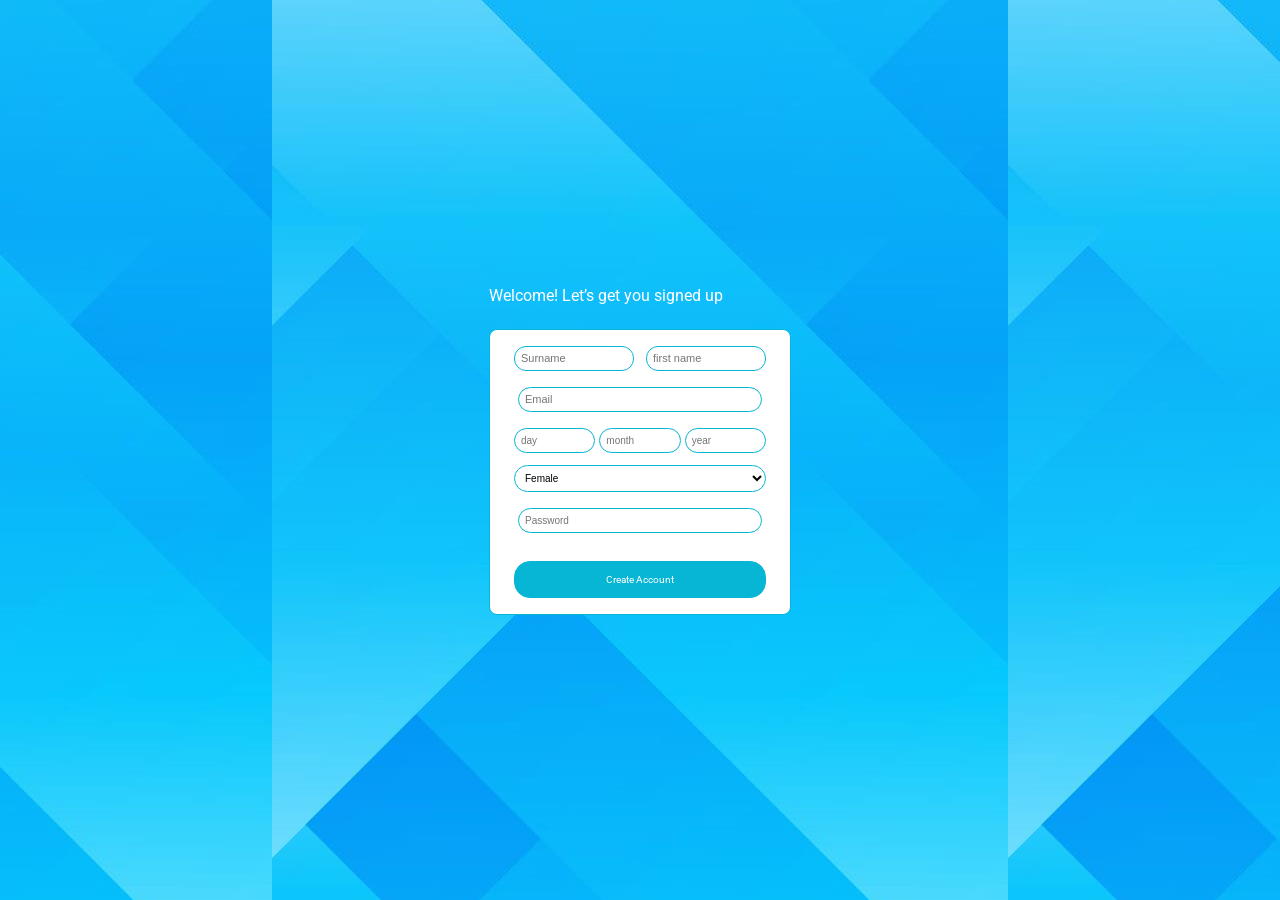
==== index.html @ c4c36bc3 "create the sign up form" ====
<!doctype html>
<html lang="en">
  <head>
    <meta charset="UTF-8" />
    <meta name="viewport" content="width=device-width, initial-scale=1.0" />
    <title>Login | Acadify</title>
    <link rel="preconnect" href="https://fonts.googleapis.com" />
    <link rel="preconnect" href="https://fonts.gstatic.com" crossorigin />
    <link rel="preconnect" href="https://fonts.googleapis.com" />
    <link rel="preconnect" href="https://fonts.gstatic.com" crossorigin />
    <link
      href="https://fonts.googleapis.com/css2?family=Roboto:ital,wght@0,100..900;1,100..900&display=swap"
      rel="stylesheet"
    />
    <link rel="stylesheet" href="styles/general.css" />
    <link rel="stylesheet" href="styles/login.css" />
    <link rel="stylesheet" href="styles/sign-up.css" />
  </head>
  <body>
    <section class="login">
      <div class="login-con">
        <div class="logo"><p>Acadify</p></div>
        <div class="login-details">
          <div class="login-hd">
            <p>Login</p>
          </div>
          <form class="login-inputs">
            <div class="email-input">
              <p>Email</p>
              <input placeholder="username@gmail.com" type="email" />
            </div>
            <div class="email-input">
              <p>Password</p>
              <input placeholder="password" type="password" />
            </div>
            <div class="forgot-p">
              <p><a href="#">Forgot password?</a></p>
            </div>
            <div class="login-button">
              <button class="login-cta"><a href="main.html">Sign in</a></button>
            </div>
          </form>
        </div>
      </div>
      <div class="sign-up-div">
        <div class="sign-up-cta">
          <span>Sign up</span>
        </div>
      </div>
    </section>
    <section class="sign-up">
      <div class="sign-up-hder">
        <p>Welcome! Let’s get you signed up</p>
      </div>
      <div class="sign-up-form">
        <div class="account-detail">
          <form action="" class="form1">
            <input class="surname" placeholder="Surname" type="text" />
            <input class="First-name" placeholder="first name" type="text" />
          </form>
          <form action="" class="form2">
            <input placeholder="Email" type="email" class="email" />
          </form>
          <form action="" class="form4">
            <input
              placeholder="day"
              type="number"
              class="day"
              min="1"
              max="30"
            />
            <input
              placeholder="month"
              type="number"
              class="month"
              min="1"
              max="12"
            />
            <input
              placeholder="year"
              type="number"
              class="year"
              min="1900"
              max="2026"
            />
          </form>
          <form action="" class="form5">
            <select name="" id="">
              <option value="Female" class="Female-g">Female</option>
              <option value="male" class="male-g">Male</option>
            </select>
          </form>
          <form action="" class="form3">
            <input placeholder="Password" type="password" class="email" />
          </form>
          <div class="submit-cta">
            <p>Create Account</p>
          </div>
        </div>
      </div>
    </section>
  </body>
</html>
---- styles/general.css ----
* {
  margin: 0;
  padding: 0;
  box-sizing: border-box;
}
html {
  font-size: 62.5%;
  scroll-behavior: smooth;
}
:root {
  --mobile-hder: 2.8rem;
  --mobile-sub-hder: 1.8rem;
  --mobile-bd-text: 1.4rem;
  --mobile-sub-bd-text: 1.4rem;
  --primary-color: #4f46e5;
  --hover-color: #8230cf;
  --hover-color-s: #17bedb;
  --accent-color: #9333ea;
  --background-color: #f8fafc;
  --secondary-color: #06b6d4;
  --text-primary: #0f172a;
  --text-secondary: #64748b;
  --section: #ffffff;
  --bold: 600;
  --medium: 500;
  --regular: 400;
}
body {
  padding: 0;
  margin: 0;
  position: relative;
  font-family: "Roboto", sans-serif;
  font-optical-sizing: auto;
  font-weight: 300;
  font-style: normal;
  background-color: var(--background-color);
  color: var(--text-primary);
}
a {
  text-decoration: none;
  color: black;
}
---- styles/login.css ----
* {
  margin: 0;
  padding: 0;
  box-sizing: border-box;
}

:root {
  --mobile-hder: 2.8rem;
  --mobile-sub-hder: 1.8rem;
  --mobile-bd-text: 1.4rem;
  --mobile-sub-bd-text: 1.4rem;
  --primary-color: #4f46e5;
  --hover-color: #8230cf;
  --hover-color-s: #17bedb;
  --accent-color: #9333ea;
  --background-color: #f8fafc;
  --secondary-color: #06b6d4;
  --text-primary: #0f172a;
  --text-secondary: #64748b;
  --section: #ffffff;
  --bold: 600;
  --medium: 500;
  --regular: 400;
}

html {
  font-size: 62.5%;
}

body {
  position: relative;

  padding: 2.4rem;
  box-sizing: border-box;
  background-image: url("../images/抽象的な青色の背景.jfif");
  background-position: center;
  object-fit: cover;
  font-family: "Roboto", sans-serif;
  font-optical-sizing: auto;
  font-weight: 300;
  font-style: normal;
  display: flex;
  justify-content: center;
  height: 100vh;
}
/* .overlay {
  background-color: rgba(0, 0, 0, 0.4);
  margin: 2rem;
  padding: 3rem 4rem;
  border: none;
  border-radius: 1.2rem;
} */
.login-con {
  display: flex;
  flex-direction: column;
  padding: 1.2rem 2.4rem;
  border: 1px solid rgba(255, 255, 255, 0.8);
  border-radius: 1.2rem;
  gap: 2rem;
  background-color: rgba(255, 255, 255, 0.1);
}
.logo {
  color: white;
  font-size: 1.6rem;
  font-weight: 500;
  display: flex;
  justify-content: center;
}
.login-hd p {
  color: white;
  font-size: 1.4rem;
  font-weight: 500;
}
.login-inputs {
  display: flex;
  flex-direction: column;
  align-items: center;
  margin-top: 1.2rem;
  flex: 1;
}
.email-input {
  display: flex;
  flex-direction: column;
  gap: 0.8rem;
  font-size: 1.2rem;
  color: white;
  margin-top: 1.2rem;
}
.email-input input {
  padding: 0.6rem 0.8rem 0.6rem 1.2rem;
  border-radius: 0.6rem;
  border: none;
  outline: none;
  font-size: 1.1rem;
}
.email-input input::placeholder {
  font-size: 1rem;
  color: rgba(0, 0, 0, 0.2);
}
.forgot-p {
  margin-top: 1.2rem;
  display: flex;
}
.login-button {
  margin-top: 1.2rem;
}
.login-button button {
  background-color: rgb(51, 95, 240);
  color: white;
  border: none;
  padding: 0.8rem 1.6rem;
  border-radius: 0.8rem;
  font-size: 1.1rem;
  transition: background-color 0.2s ease;
}
.login-button button a {
  color: white;
  text-decoration: none;
}
.login-button button:hover {
  background-color: rgb(44, 81, 204);
}
.sign-up-div {
  display: flex;
  justify-content: center;
  padding-top: 8rem;
}
.login {
  display: flex;
  flex-direction: column;
  justify-content: center;
  display: none;
}
.sign-up-cta {
  background-color: #f8fafc;
  border: 1px solid rgb(51, 95, 240);
  border-radius: 2rem;
  color: rgb(51, 95, 240);
  padding: 0.8rem 3.2rem;
  width: 100%;
  font-size: 1.6rem;
  font-weight: 300;
  display: flex;
  justify-content: center;
  transition: background-color 0.2s ease;
}
.sign-up-cta:hover {
  background-color: white;
}
---- styles/sign-up.css ----
.sign-up {
  display: flex;
  flex-direction: column;
  justify-content: center;
}
.sign-up-hder p {
  font-size: 1.6rem;
  font-weight: 400;
  color: white;
}
.sign-up-form {
  display: flex;
  flex-direction: column;
  border: 1px solid var(--secondary-color);
  background-color: white;
  border-radius: 0.8rem;
  padding: 1.6rem 2.4rem;
  margin-top: 2.4rem;
}
.form1 {
  display: flex;
  gap: 1.2rem;
}
.form1 input {
  max-width: 12rem;
  padding: 0.6rem;
  border: 1px solid var(--secondary-color);
  border-radius: 1.2rem;
  font-size: 1rem;
  outline: none;
  background-color: white;
}
.form1 input::placeholder,
.form2 input::placeholder {
  font-size: 1.1rem;
}
.form2,
.form3 {
  flex: 1;
  padding: 0.4rem 0.4rem;
  border-radius: 1.2rem;
  font-size: 1rem;
  outline: none;
  background-color: white;
}
.account-detail {
  display: flex;
  flex-direction: column;
  /* align-items: center; */
  justify-content: center;
  cursor: pointer;
}
.form2 input,
.form3 input,
.form4 input {
  margin-top: 1.2rem;
  width: 100%;
  padding: 0.6rem;
  outline: none;
  background-color: white;
  border: 1px solid var(--secondary-color);
  border-radius: 1.6rem;
  font-size: 1rem;
}
.form4,
.form5 {
  display: flex;
  gap: 0.4rem;
  justify-content: space-between;
}
.form5 {
  margin-top: 1.2rem;
}
.form5 select {
  width: 100%;
  padding: 0.6rem;
  outline: none;
  background-color: white;
  border: 1px solid var(--secondary-color);
  border-radius: 1.6rem;
  font-size: 1rem;
}
.submit-cta {
  margin-top: 2.4rem;
  display: flex;
  justify-content: center;
  padding: 1.2rem 0;
  border: 1px solid var(--secondary-color);
  border-radius: 1.6rem;
  cursor: pointer;
  background-color: var(--secondary-color);
  color: white;
  font-weight: 400;
  transition: background-color 0.2s ease;
}
.submit-cta:hover {
  background-color: var(--hover-color-s);
}
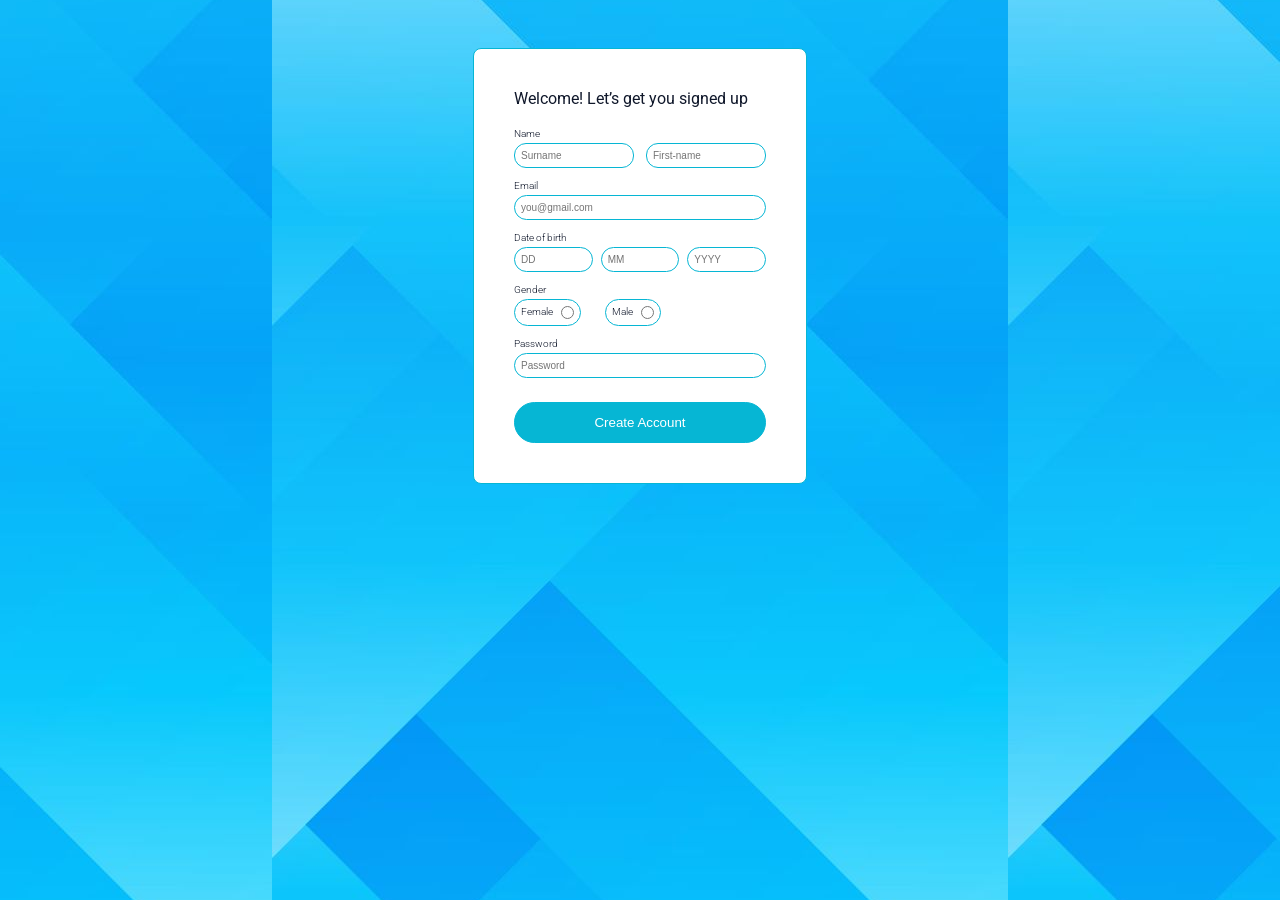
==== commit c6b0b55e: "ui upgrade for sign up form" ====
--- a/index.html
+++ b/index.html
@@ -48,56 +48,44 @@
         </div>
       </div>
     </section>
-    <section class="sign-up">
-      <div class="sign-up-hder">
-        <p>Welcome! Let’s get you signed up</p>
+    <form class="sign-up-form">
+      <!--header-->
+      <p class="welcome-msg">Welcome! Let’s get you signed up</p>
+      <p class="hder"></p>
+      <!-- Name -->
+      <div class="label"><p>Name</p></div>
+      <div class="form1">
+        <input placeholder="Surname" type="text" />
+        <input placeholder="First-name" type="text" />
       </div>
-      <div class="sign-up-form">
-        <div class="account-detail">
-          <form action="" class="form1">
-            <input class="surname" placeholder="Surname" type="text" />
-            <input class="First-name" placeholder="first name" type="text" />
-          </form>
-          <form action="" class="form2">
-            <input placeholder="Email" type="email" class="email" />
-          </form>
-          <form action="" class="form4">
-            <input
-              placeholder="day"
-              type="number"
-              class="day"
-              min="1"
-              max="30"
-            />
-            <input
-              placeholder="month"
-              type="number"
-              class="month"
-              min="1"
-              max="12"
-            />
-            <input
-              placeholder="year"
-              type="number"
-              class="year"
-              min="1900"
-              max="2026"
-            />
-          </form>
-          <form action="" class="form5">
-            <select name="" id="">
-              <option value="Female" class="Female-g">Female</option>
-              <option value="male" class="male-g">Male</option>
-            </select>
-          </form>
-          <form action="" class="form3">
-            <input placeholder="Password" type="password" class="email" />
-          </form>
-          <div class="submit-cta">
-            <p>Create Account</p>
-          </div>
-        </div>
+
+      <!-- Email -->
+      <div class="label"><p>Email</p></div>
+      <input class="email-input" placeholder="you@gmail.com" type="email" />
+
+      <!-- Date -->
+      <div class="label"><p>Date of birth</p></div>
+      <div class="form4">
+        <input placeholder="DD" type="number" min="1" max="31" />
+        <input placeholder="MM" type="number" min="1" max="12" />
+        <input placeholder="YYYY" type="number" min="1900" max="2026" />
       </div>
-    </section>
+
+      <!-- Gender -->
+      <div class="label"><p>Gender</p></div>
+      <div class="form5">
+        <label class="f-box">
+          Female <input type="radio" name="gender" />
+        </label>
+        <label class="m-box"> Male <input type="radio" name="gender" /> </label>
+      </div>
+
+      <!-- Password -->
+      <div class="label"><p>Password</p></div>
+      <input class="password-input" placeholder="Password" type="password" />
+
+      <!-- Button -->
+      <button type="submit" class="submit-cta">Create Account</button>
+    </form>
   </body>
 </html>
--- a/styles/sign-up.css
+++ b/styles/sign-up.css
@@ -14,8 +14,9 @@
   border: 1px solid var(--secondary-color);
   background-color: white;
   border-radius: 0.8rem;
-  padding: 1.6rem 2.4rem;
+  padding: 4rem;
   margin-top: 2.4rem;
+  height: fit-content;
 }
 .form1 {
   display: flex;
@@ -32,12 +33,12 @@
 }
 .form1 input::placeholder,
 .form2 input::placeholder {
-  font-size: 1.1rem;
+  font-size: 1rem;
 }
 .form2,
 .form3 {
+  display: flex;
   flex: 1;
-  padding: 0.4rem 0.4rem;
   border-radius: 1.2rem;
   font-size: 1rem;
   outline: none;
@@ -53,7 +54,7 @@
 .form2 input,
 .form3 input,
 .form4 input {
-  margin-top: 1.2rem;
+  /* margin-top: 1.2rem; */
   width: 100%;
   padding: 0.6rem;
   outline: none;
@@ -62,31 +63,40 @@
   border-radius: 1.6rem;
   font-size: 1rem;
 }
-.form4,
-.form5 {
-  display: flex;
-  gap: 0.4rem;
-  justify-content: space-between;
-}
-.form5 {
-  margin-top: 1.2rem;
-}
-.form5 select {
-  width: 100%;
+.email-input,
+.password-input {
   padding: 0.6rem;
   outline: none;
   background-color: white;
   border: 1px solid var(--secondary-color);
   border-radius: 1.6rem;
   font-size: 1rem;
+  margin-top: 0;
 }
+.form4 {
+  display: flex;
+  gap: 0.8rem;
+}
+
+.form4 input {
+  width: 33.3%; /* Each takes equal space */
+  padding: 0.6rem;
+  border: 1px solid var(--secondary-color);
+  border-radius: 1.6rem;
+}
+.form5 {
+  display: flex;
+  gap: 2.4rem;
+  border-radius: 1.2rem;
+}
+
 .submit-cta {
   margin-top: 2.4rem;
   display: flex;
   justify-content: center;
   padding: 1.2rem 0;
   border: 1px solid var(--secondary-color);
-  border-radius: 1.6rem;
+  border-radius: 2.4rem;
   cursor: pointer;
   background-color: var(--secondary-color);
   color: white;
@@ -96,3 +106,24 @@
 .submit-cta:hover {
   background-color: var(--hover-color-s);
 }
+.label {
+  display: block;
+  margin-bottom: 0.4rem;
+  margin-top: 1.2rem;
+}
+.label:first-child {
+  margin-top: 0;
+}
+.f-box,
+.m-box {
+  display: flex;
+  gap: 0.8rem;
+  border: 1px solid var(--secondary-color);
+  padding: 0.6rem;
+  border-radius: 1.6rem;
+}
+.welcome-msg {
+  font-size: 1.6rem;
+  font-weight: 400;
+  margin-bottom: 0.8rem;
+}
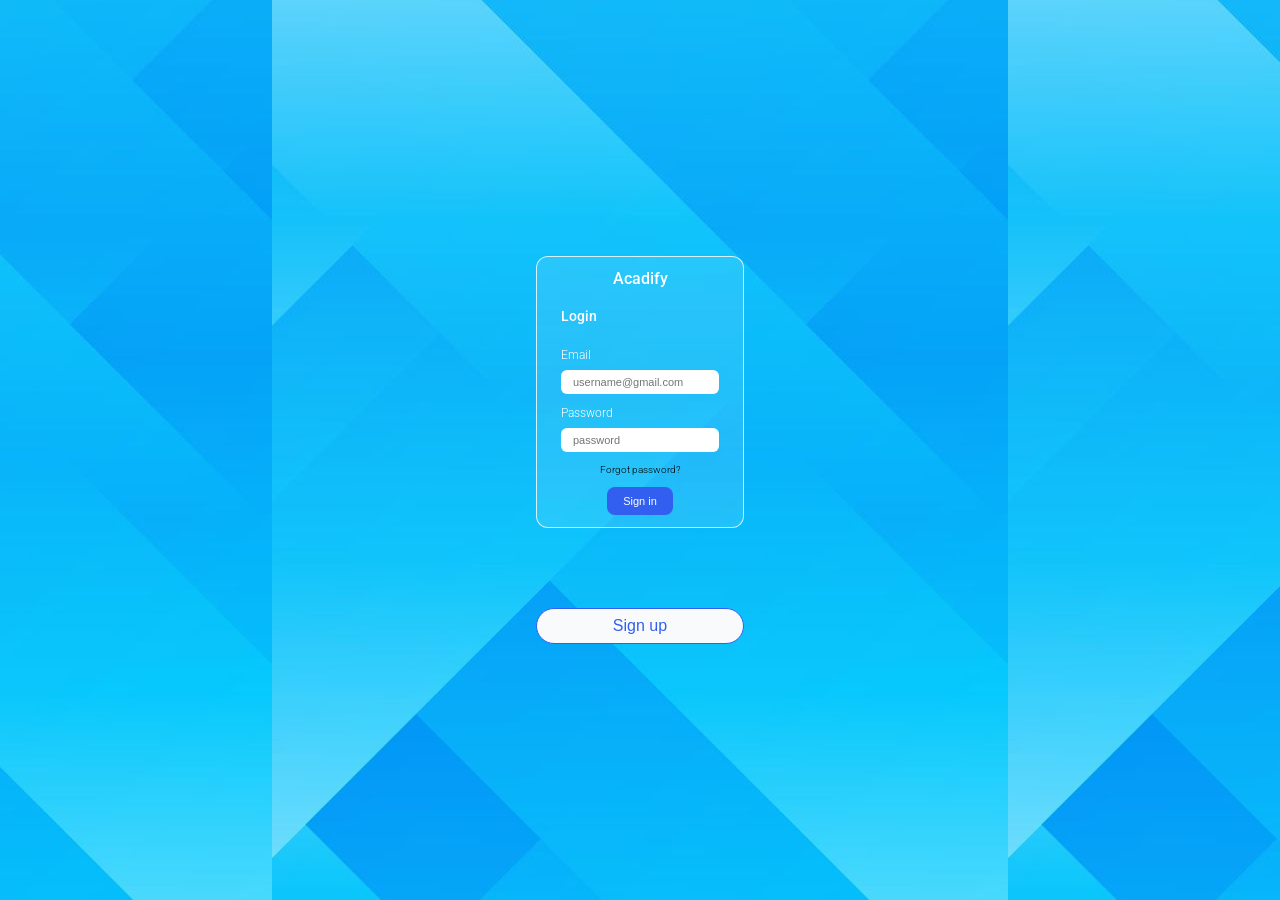
==== commit 6543fab9: "upgraded the sign up page" ====
--- a/index.html
+++ b/index.html
@@ -25,67 +25,97 @@
             <p>Login</p>
           </div>
           <form class="login-inputs">
-            <div class="email-input">
+            <div class="email-input-login">
               <p>Email</p>
-              <input placeholder="username@gmail.com" type="email" />
+              <input
+                class="login-email"
+                placeholder="username@gmail.com"
+                type="email"
+              />
             </div>
-            <div class="email-input">
+            <div class="email-input-login">
               <p>Password</p>
-              <input placeholder="password" type="password" />
+              <input
+                class="login-password"
+                placeholder="password"
+                type="password"
+              />
             </div>
             <div class="forgot-p">
-              <p><a href="#">Forgot password?</a></p>
+              <p><a href="#" class="forget-password">Forgot password?</a></p>
             </div>
             <div class="login-button">
-              <button class="login-cta"><a href="main.html">Sign in</a></button>
+              <button class="login-cta"><a href="#">Sign in</a></button>
             </div>
           </form>
         </div>
       </div>
       <div class="sign-up-div">
-        <div class="sign-up-cta">
+        <button class="sign-up-cta">
           <span>Sign up</span>
-        </div>
+        </button>
       </div>
     </section>
-    <form class="sign-up-form">
-      <!--header-->
-      <p class="welcome-msg">Welcome! Let’s get you signed up</p>
-      <p class="hder"></p>
-      <!-- Name -->
-      <div class="label"><p>Name</p></div>
-      <div class="form1">
-        <input placeholder="Surname" type="text" />
-        <input placeholder="First-name" type="text" />
-      </div>
+    <section class="sign-up-page">
+      <form class="sign-up-form">
+        <!--header-->
+        <p class="welcome-msg">Welcome! Let’s get you signed up</p>
+        <!-- Name -->
+        <div class="label"><p>Name</p></div>
+        <div class="form1">
+          <input class="surname" placeholder="Surname" type="text" />
+          <input class="first-name" placeholder="First-name" type="text" />
+        </div>
 
-      <!-- Email -->
-      <div class="label"><p>Email</p></div>
-      <input class="email-input" placeholder="you@gmail.com" type="email" />
+        <!-- Email -->
+        <div class="label"><p>Email</p></div>
+        <input
+          class="email-input sign-email-input"
+          placeholder="you@gmail.com"
+          type="email"
+        />
 
-      <!-- Date -->
-      <div class="label"><p>Date of birth</p></div>
-      <div class="form4">
-        <input placeholder="DD" type="number" min="1" max="31" />
-        <input placeholder="MM" type="number" min="1" max="12" />
-        <input placeholder="YYYY" type="number" min="1900" max="2026" />
-      </div>
+        <!-- Date -->
+        <div class="label"><p>Date of birth</p></div>
+        <div class="form4">
+          <input class="day" placeholder="DD" type="number" min="1" max="31" />
+          <input
+            class="month"
+            placeholder="MM"
+            type="number"
+            min="1"
+            max="12"
+          />
+          <input
+            class="year"
+            placeholder="YYYY"
+            type="number"
+            min="1900"
+            max="2026"
+          />
+        </div>
 
-      <!-- Gender -->
-      <div class="label"><p>Gender</p></div>
-      <div class="form5">
-        <label class="f-box">
-          Female <input type="radio" name="gender" />
-        </label>
-        <label class="m-box"> Male <input type="radio" name="gender" /> </label>
-      </div>
+        <!-- Gender -->
+        <div class="label"><p>Gender</p></div>
+        <div class="form5">
+          <label class="f-box">
+            Female
+            <input class="female" value="female" type="radio" name="gender" />
+          </label>
+          <label class="m-box">
+            Male <input class="male" value="male" type="radio" name="gender" />
+          </label>
+        </div>
 
-      <!-- Password -->
-      <div class="label"><p>Password</p></div>
-      <input class="password-input" placeholder="Password" type="password" />
+        <!-- Password -->
+        <div class="label"><p>Password</p></div>
+        <input class="password-input" placeholder="Password" type="password" />
 
-      <!-- Button -->
-      <button type="submit" class="submit-cta">Create Account</button>
-    </form>
+        <!-- Button -->
+        <button type="submit" class="submit-cta">Create Account</button>
+      </form>
+    </section>
+
+    <script type="module" src="scripts/login-page.js"></script>
   </body>
 </html>
--- a/styles/login.css
+++ b/styles/login.css
@@ -43,13 +43,6 @@
   justify-content: center;
   height: 100vh;
 }
-/* .overlay {
-  background-color: rgba(0, 0, 0, 0.4);
-  margin: 2rem;
-  padding: 3rem 4rem;
-  border: none;
-  border-radius: 1.2rem;
-} */
 .login-con {
   display: flex;
   flex-direction: column;
@@ -78,7 +71,7 @@
   margin-top: 1.2rem;
   flex: 1;
 }
-.email-input {
+.email-input-login {
   display: flex;
   flex-direction: column;
   gap: 0.8rem;
@@ -86,7 +79,7 @@
   color: white;
   margin-top: 1.2rem;
 }
-.email-input input {
+.email-input-login input {
   padding: 0.6rem 0.8rem 0.6rem 1.2rem;
   border-radius: 0.6rem;
   border: none;
@@ -129,6 +122,8 @@
   display: flex;
   flex-direction: column;
   justify-content: center;
+}
+.display-off {
   display: none;
 }
 .sign-up-cta {
--- a/styles/sign-up.css
+++ b/styles/sign-up.css
@@ -1,15 +1,5 @@
-.sign-up {
-  display: flex;
-  flex-direction: column;
-  justify-content: center;
-}
-.sign-up-hder p {
-  font-size: 1.6rem;
-  font-weight: 400;
-  color: white;
-}
 .sign-up-form {
-  display: flex;
+  display: none;
   flex-direction: column;
   border: 1px solid var(--secondary-color);
   background-color: white;
@@ -17,6 +7,13 @@
   padding: 4rem;
   margin-top: 2.4rem;
   height: fit-content;
+}
+.display-on {
+  display: flex;
+}
+.sign-up-page {
+  display: flex;
+  align-items: center;
 }
 .form1 {
   display: flex;
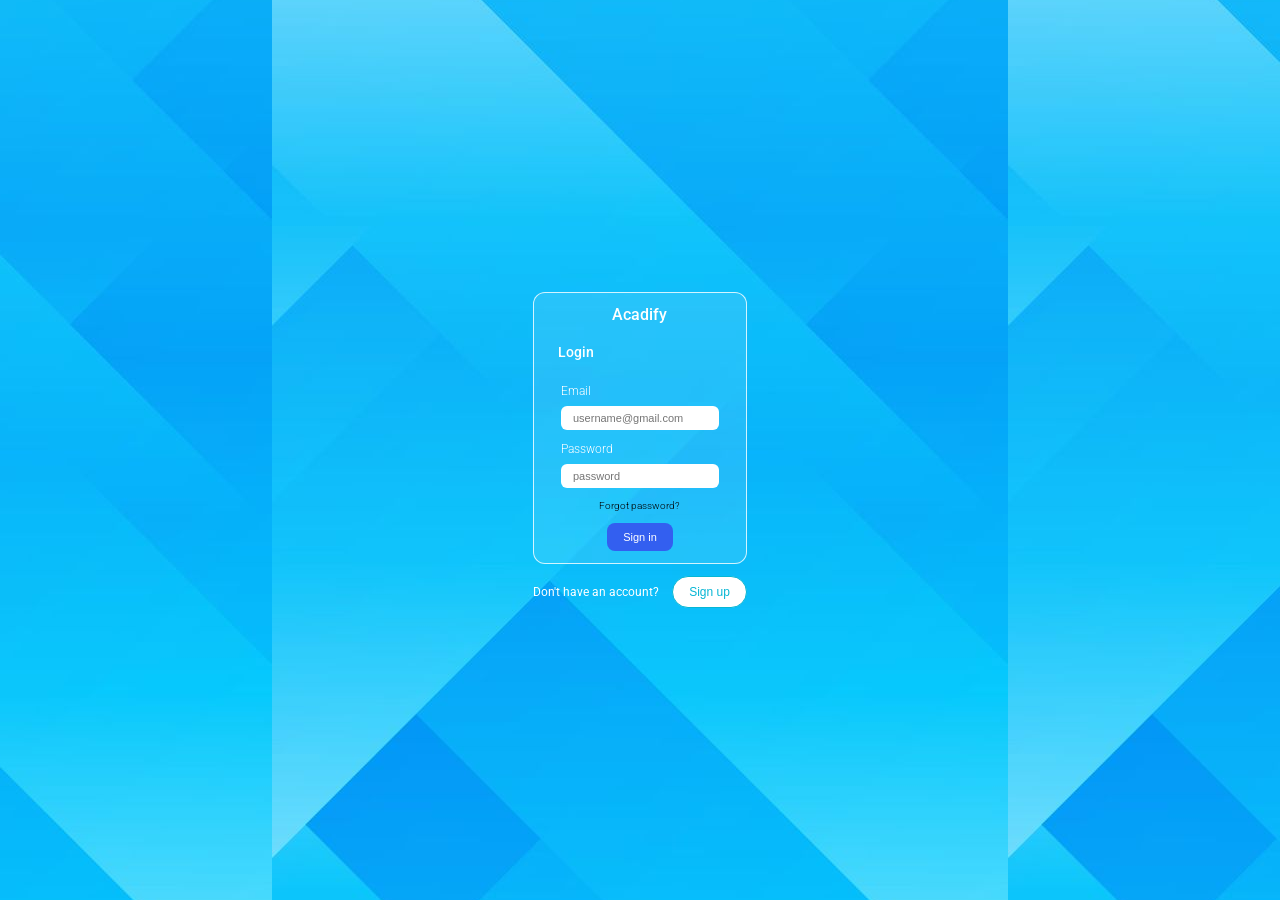
==== commit d7584870: "folder and file path correction, with login and sign up section ui changes" ====
--- a/index.html
+++ b/index.html
@@ -50,10 +50,11 @@
           </form>
         </div>
       </div>
-      <div class="sign-up-div">
-        <button class="sign-up-cta">
-          <span>Sign up</span>
-        </button>
+      <div class="redirect">
+        <p>
+          Don't have an account?
+          <button class="login-redirect">Sign up</button>
+        </p>
       </div>
     </section>
     <section class="sign-up-page">
@@ -114,8 +115,15 @@
         <!-- Button -->
         <button type="submit" class="submit-cta">Create Account</button>
       </form>
+      <div class="redirect">
+        <p>
+          Have an account?
+          <button class="login-redirect">Login</button>
+        </p>
+      </div>
     </section>
 
-    <script type="module" src="scripts/login-page.js"></script>
+    <script type="module" src="scripts/pages/login.js"></script>
+    <script type="module" src="scripts/pages/signup.js"></script>
   </body>
 </html>
--- a/styles/login.css
+++ b/styles/login.css
@@ -42,6 +42,11 @@
   display: flex;
   justify-content: center;
   height: 100vh;
+}
+.login {
+  display: flex;
+  flex-direction: column;
+  justify-content: center;
 }
 .login-con {
   display: flex;
@@ -118,11 +123,6 @@
   justify-content: center;
   padding-top: 8rem;
 }
-.login {
-  display: flex;
-  flex-direction: column;
-  justify-content: center;
-}
 .display-off {
   display: none;
 }
--- a/styles/sign-up.css
+++ b/styles/sign-up.css
@@ -1,19 +1,19 @@
 .sign-up-form {
-  display: none;
   flex-direction: column;
   border: 1px solid var(--secondary-color);
   background-color: white;
   border-radius: 0.8rem;
   padding: 4rem;
-  margin-top: 2.4rem;
-  height: fit-content;
 }
 .display-on {
   display: flex;
 }
 .sign-up-page {
   display: flex;
+  flex-direction: column;
   align-items: center;
+  justify-content: center;
+  display: none;
 }
 .form1 {
   display: flex;
@@ -124,3 +124,24 @@
   font-weight: 400;
   margin-bottom: 0.8rem;
 }
+.redirect p {
+  font-size: 1.2rem;
+  color: white;
+  font-weight: 400;
+  margin-top: 1.2rem;
+}
+.redirect button {
+  font-size: 1.2rem;
+  padding: 0.8rem 1.6rem;
+  margin-left: 1rem;
+  border: 1px solid var(--secondary-color);
+  background-color: white;
+  border-radius: 2.4rem;
+  color: var(--secondary-color);
+  transition: all 0.4s ease;
+}
+.redirect button:hover {
+  background-color: var(--secondary-color);
+  color: white;
+  border: 1px solid white;
+}
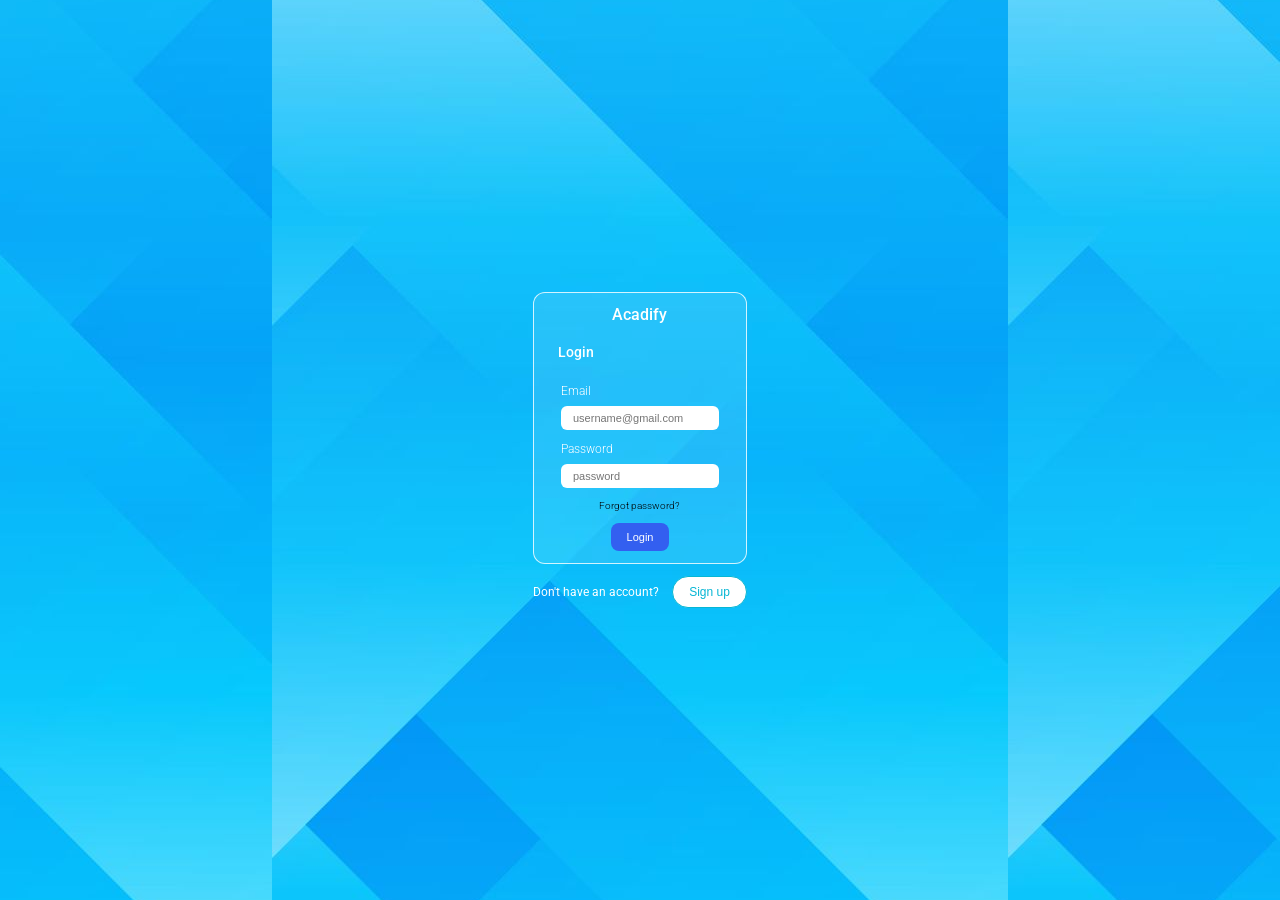
==== commit 47c09db4: "created login and signup validation functionality" ====
--- a/index.html
+++ b/index.html
@@ -45,7 +45,7 @@
               <p><a href="#" class="forget-password">Forgot password?</a></p>
             </div>
             <div class="login-button">
-              <button class="login-cta"><a href="#">Sign in</a></button>
+              <button class="login-cta"><a href="#">Login</a></button>
             </div>
           </form>
         </div>
@@ -122,8 +122,6 @@
         </p>
       </div>
     </section>
-
-    <script type="module" src="scripts/pages/login.js"></script>
     <script type="module" src="scripts/pages/signup.js"></script>
   </body>
 </html>
--- a/styles/login.css
+++ b/styles/login.css
@@ -126,6 +126,9 @@
 .display-off {
   display: none;
 }
+.display-on {
+  display: flex;
+}
 .sign-up-cta {
   background-color: #f8fafc;
   border: 1px solid rgb(51, 95, 240);
--- a/styles/sign-up.css
+++ b/styles/sign-up.css
@@ -1,12 +1,10 @@
 .sign-up-form {
+  display: flex;
   flex-direction: column;
   border: 1px solid var(--secondary-color);
   background-color: white;
   border-radius: 0.8rem;
   padding: 4rem;
-}
-.display-on {
-  display: flex;
 }
 .sign-up-page {
   display: flex;
@@ -14,6 +12,12 @@
   align-items: center;
   justify-content: center;
   display: none;
+}
+.display-off {
+  display: none;
+}
+.display-on {
+  display: flex;
 }
 .form1 {
   display: flex;
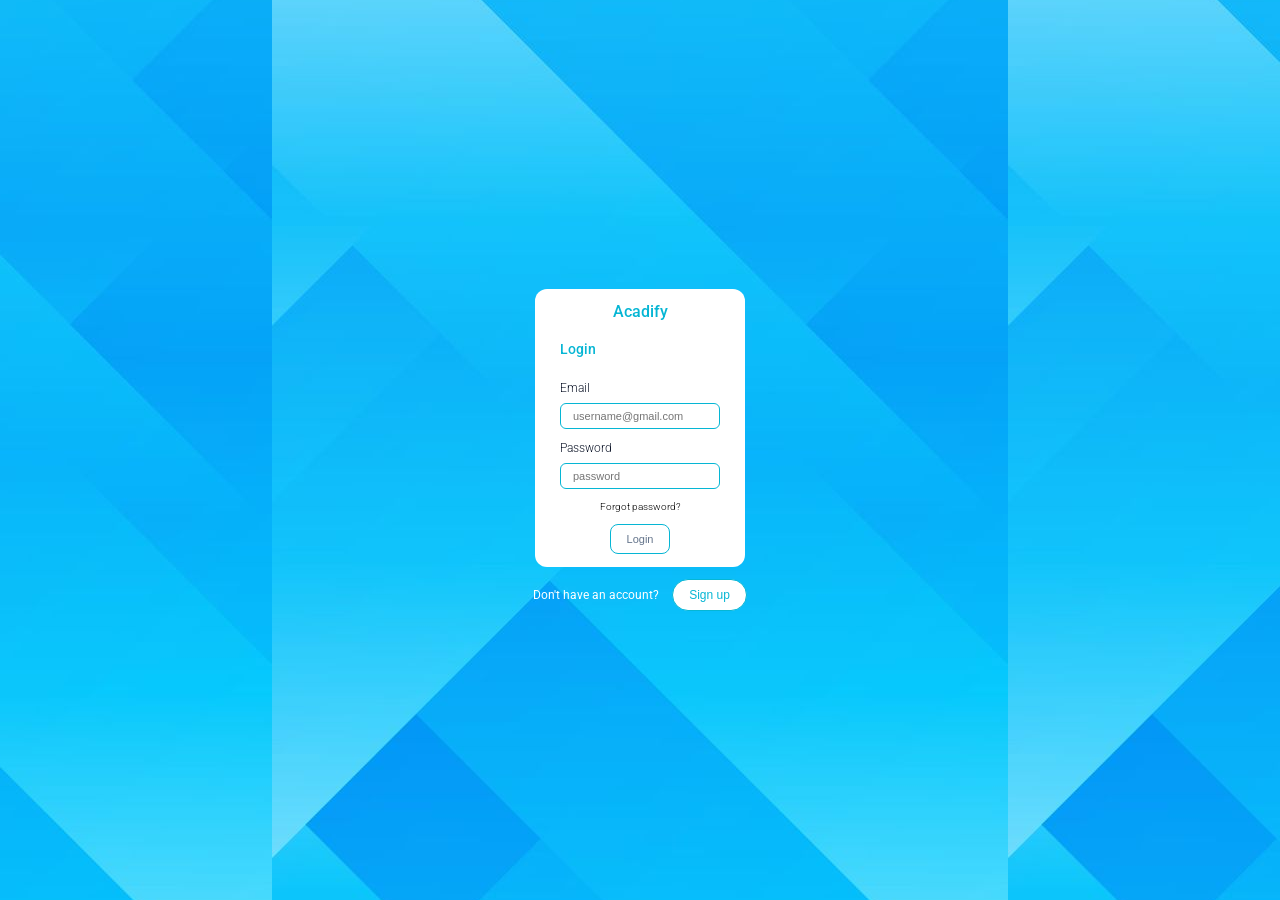
==== commit 33a81f87: "login and signup ui update" ====
--- a/index.html
+++ b/index.html
@@ -17,111 +17,124 @@
     <link rel="stylesheet" href="styles/sign-up.css" />
   </head>
   <body>
-    <section class="login">
-      <div class="login-con">
-        <div class="logo"><p>Acadify</p></div>
-        <div class="login-details">
-          <div class="login-hd">
-            <p>Login</p>
+    <div class="auth-wrapper">
+      <section class="login">
+        <div class="login-con">
+          <div class="logo"><p>Acadify</p></div>
+          <div class="login-details">
+            <div class="login-hd">
+              <p>Login</p>
+            </div>
+            <form class="login-inputs">
+              <div class="email-input-login">
+                <p>Email</p>
+                <input
+                  class="login-email"
+                  placeholder="username@gmail.com"
+                  type="email"
+                />
+              </div>
+              <div class="email-input-login">
+                <p>Password</p>
+                <input
+                  class="login-password"
+                  placeholder="password"
+                  type="password"
+                />
+              </div>
+              <div class="forgot-p">
+                <p><a href="#" class="forget-password">Forgot password?</a></p>
+              </div>
+              <div class="login-button">
+                <button class="login-cta" type="submit">Login</button>
+              </div>
+            </form>
           </div>
-          <form class="login-inputs">
-            <div class="email-input-login">
-              <p>Email</p>
-              <input
-                class="login-email"
-                placeholder="username@gmail.com"
-                type="email"
-              />
-            </div>
-            <div class="email-input-login">
-              <p>Password</p>
-              <input
-                class="login-password"
-                placeholder="password"
-                type="password"
-              />
-            </div>
-            <div class="forgot-p">
-              <p><a href="#" class="forget-password">Forgot password?</a></p>
-            </div>
-            <div class="login-button">
-              <button class="login-cta"><a href="#">Login</a></button>
-            </div>
-          </form>
         </div>
-      </div>
-      <div class="redirect">
-        <p>
-          Don't have an account?
-          <button class="login-redirect">Sign up</button>
-        </p>
-      </div>
-    </section>
-    <section class="sign-up-page">
-      <form class="sign-up-form">
-        <!--header-->
-        <p class="welcome-msg">Welcome! Let’s get you signed up</p>
-        <!-- Name -->
-        <div class="label"><p>Name</p></div>
-        <div class="form1">
-          <input class="surname" placeholder="Surname" type="text" />
-          <input class="first-name" placeholder="First-name" type="text" />
+        <div class="redirect">
+          <p>
+            Don't have an account?
+            <button class="signup-redirect">Sign up</button>
+          </p>
         </div>
+      </section>
+      <section class="sign-up-page">
+        <form class="sign-up-form">
+          <!--header-->
+          <p class="welcome-msg">Welcome! Let’s get you signed up</p>
+          <!-- Name -->
+          <div class="label"><p>Name</p></div>
+          <div class="form1">
+            <input class="surname" placeholder="Surname" type="text" />
+            <input class="first-name" placeholder="First-name" type="text" />
+          </div>
 
-        <!-- Email -->
-        <div class="label"><p>Email</p></div>
-        <input
-          class="email-input sign-email-input"
-          placeholder="you@gmail.com"
-          type="email"
-        />
+          <!-- Email -->
+          <div class="label email-label"><p>Email</p></div>
+          <input
+            class="email-input sign-email-input"
+            placeholder="you@gmail.com"
+            type="email"
+          />
 
-        <!-- Date -->
-        <div class="label"><p>Date of birth</p></div>
-        <div class="form4">
-          <input class="day" placeholder="DD" type="number" min="1" max="31" />
+          <!-- Date -->
+          <div class="label"><p>Date of birth</p></div>
+          <div class="form4">
+            <input
+              class="day"
+              placeholder="DD"
+              type="number"
+              min="1"
+              max="31"
+            />
+            <input
+              class="month"
+              placeholder="MM"
+              type="number"
+              min="1"
+              max="12"
+            />
+            <input
+              class="year"
+              placeholder="YYYY"
+              type="number"
+              min="1900"
+              max="2026"
+            />
+          </div>
+
+          <!-- Gender -->
+          <div class="label"><p>Gender</p></div>
+          <div class="form5">
+            <label class="f-box">
+              Female
+              <input class="female" value="female" type="radio" name="gender" />
+            </label>
+            <label class="m-box">
+              Male
+              <input class="male" value="male" type="radio" name="gender" />
+            </label>
+          </div>
+
+          <!-- Password -->
+          <div class="label password-label"><p>Password</p></div>
           <input
-            class="month"
-            placeholder="MM"
-            type="number"
-            min="1"
-            max="12"
+            class="password-input"
+            placeholder="Password"
+            type="password"
           />
-          <input
-            class="year"
-            placeholder="YYYY"
-            type="number"
-            min="1900"
-            max="2026"
-          />
+
+          <!-- Button -->
+          <button type="submit" class="submit-cta">Create Account</button>
+        </form>
+        <div class="redirect">
+          <p>
+            Have an account?
+            <button class="login-redirect">Login</button>
+          </p>
         </div>
-
-        <!-- Gender -->
-        <div class="label"><p>Gender</p></div>
-        <div class="form5">
-          <label class="f-box">
-            Female
-            <input class="female" value="female" type="radio" name="gender" />
-          </label>
-          <label class="m-box">
-            Male <input class="male" value="male" type="radio" name="gender" />
-          </label>
-        </div>
-
-        <!-- Password -->
-        <div class="label"><p>Password</p></div>
-        <input class="password-input" placeholder="Password" type="password" />
-
-        <!-- Button -->
-        <button type="submit" class="submit-cta">Create Account</button>
-      </form>
-      <div class="redirect">
-        <p>
-          Have an account?
-          <button class="login-redirect">Login</button>
-        </p>
-      </div>
-    </section>
+      </section>
+    </div>
     <script type="module" src="scripts/pages/signup.js"></script>
   </body>
 </html>
--- a/styles/login.css
+++ b/styles/login.css
@@ -44,10 +44,15 @@
   height: 100vh;
 }
 .login {
-  display: flex;
-  flex-direction: column;
-  justify-content: center;
+  transform: translateX(0);
+  opacity: 1;
+  z-index: 2;
 }
+.show-signup .login {
+  transform: translateX(-100%);
+  opacity: 0;
+}
+
 .login-con {
   display: flex;
   flex-direction: column;
@@ -55,17 +60,17 @@
   border: 1px solid rgba(255, 255, 255, 0.8);
   border-radius: 1.2rem;
   gap: 2rem;
-  background-color: rgba(255, 255, 255, 0.1);
+  background-color: rgb(255, 255, 255);
 }
 .logo {
-  color: white;
+  color: var(--secondary-color);
   font-size: 1.6rem;
   font-weight: 500;
   display: flex;
   justify-content: center;
 }
 .login-hd p {
-  color: white;
+  color: var(--secondary-color);
   font-size: 1.4rem;
   font-weight: 500;
 }
@@ -81,19 +86,20 @@
   flex-direction: column;
   gap: 0.8rem;
   font-size: 1.2rem;
-  color: white;
+  color: var(--text-primary);
   margin-top: 1.2rem;
 }
 .email-input-login input {
   padding: 0.6rem 0.8rem 0.6rem 1.2rem;
   border-radius: 0.6rem;
-  border: none;
+  border: 1px solid var(--secondary-color);
   outline: none;
   font-size: 1.1rem;
+  color: var(--secondary-color);
 }
 .email-input input::placeholder {
   font-size: 1rem;
-  color: rgba(0, 0, 0, 0.2);
+  color: var(--secondary-color);
 }
 .forgot-p {
   margin-top: 1.2rem;
@@ -103,20 +109,21 @@
   margin-top: 1.2rem;
 }
 .login-button button {
-  background-color: rgb(51, 95, 240);
-  color: white;
-  border: none;
+  background-color: white;
+  color: var(--text-secondary);
+  border: 1px solid var(--secondary-color);
   padding: 0.8rem 1.6rem;
   border-radius: 0.8rem;
   font-size: 1.1rem;
-  transition: background-color 0.2s ease;
+  transition: all 0.2s ease;
 }
-.login-button button a {
+/* .login-button button a {
+  color: var(--secondary-color);
+  text-decoration: none;
+} */
+.login-button button:hover {
+  background-color: var(--secondary-color);
   color: white;
-  text-decoration: none;
-}
-.login-button button:hover {
-  background-color: rgb(44, 81, 204);
 }
 .sign-up-div {
   display: flex;
@@ -145,3 +152,9 @@
 .sign-up-cta:hover {
   background-color: white;
 }
+.alarm-border {
+  border: 1px solid rgb(241, 10, 10);
+}
+.border {
+  border: 1px solid var(--secondary-color);
+}
--- a/styles/sign-up.css
+++ b/styles/sign-up.css
@@ -1,17 +1,40 @@
+.auth-wrapper {
+  position: relative;
+  width: 100%;
+  max-width: 400px;
+  height: 100%;
+  overflow: hidden;
+}
+
+.auth-wrapper section {
+  position: absolute;
+  inset: 0;
+  display: flex;
+  flex-direction: column;
+  justify-content: center;
+  align-items: center;
+
+  transition:
+    transform 0.5s ease,
+    opacity 0.5s ease;
+}
+
 .sign-up-form {
   display: flex;
   flex-direction: column;
   border: 1px solid var(--secondary-color);
   background-color: white;
   border-radius: 0.8rem;
-  padding: 4rem;
+  padding: 2rem;
 }
 .sign-up-page {
-  display: flex;
-  flex-direction: column;
-  align-items: center;
-  justify-content: center;
-  display: none;
+  transform: translateX(100%);
+  opacity: 0;
+}
+.show-signup .sign-up-page {
+  transform: translateX(0);
+  opacity: 1;
+  z-index: 2;
 }
 .display-off {
   display: none;
@@ -149,3 +172,9 @@
   color: white;
   border: 1px solid white;
 }
+.alarm-border {
+  border: 1px solid rgb(241, 10, 10);
+}
+.border {
+  border: 1px solid var(--secondary-color);
+}
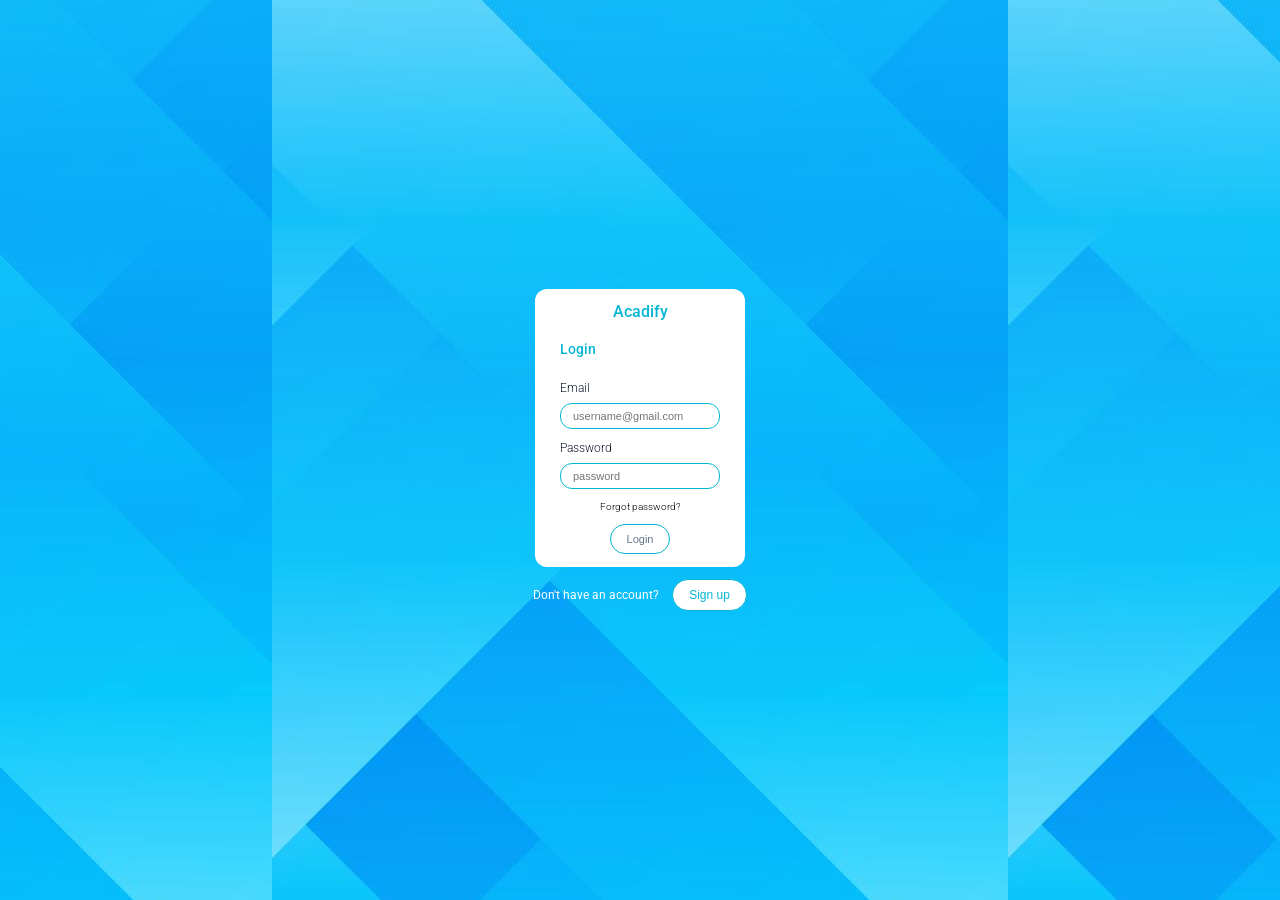
==== commit 9922c3b5: "login error msg functionality" ====
--- a/index.html
+++ b/index.html
@@ -20,6 +20,9 @@
     <div class="auth-wrapper">
       <section class="login">
         <div class="login-con">
+          <div class="error-msg">
+            <p class="error"></p>
+          </div>
           <div class="logo"><p>Acadify</p></div>
           <div class="login-details">
             <div class="login-hd">
--- a/styles/login.css
+++ b/styles/login.css
@@ -44,6 +44,7 @@
   height: 100vh;
 }
 .login {
+  position: relative;
   transform: translateX(0);
   opacity: 1;
   z-index: 2;
@@ -61,6 +62,7 @@
   border-radius: 1.2rem;
   gap: 2rem;
   background-color: rgb(255, 255, 255);
+  position: relative;
 }
 .logo {
   color: var(--secondary-color);
@@ -91,7 +93,7 @@
 }
 .email-input-login input {
   padding: 0.6rem 0.8rem 0.6rem 1.2rem;
-  border-radius: 0.6rem;
+  border-radius: 1.2rem;
   border: 1px solid var(--secondary-color);
   outline: none;
   font-size: 1.1rem;
@@ -113,7 +115,7 @@
   color: var(--text-secondary);
   border: 1px solid var(--secondary-color);
   padding: 0.8rem 1.6rem;
-  border-radius: 0.8rem;
+  border-radius: 2.4rem;
   font-size: 1.1rem;
   transition: all 0.2s ease;
 }
@@ -158,3 +160,21 @@
 .border {
   border: 1px solid var(--secondary-color);
 }
+.error-msg {
+  position: absolute;
+  top: -0.1rem;
+  left: 1rem;
+  height: 1.8rem;
+  right: 1rem;
+
+  display: flex;
+  justify-content: center;
+  align-items: center;
+  color: rgb(241, 10, 10);
+  font-weight: 400;
+  border-bottom-left-radius: 6px;
+  border-bottom-right-radius: 6px;
+}
+.error-msg-view {
+  height: 1.4rem;
+}
